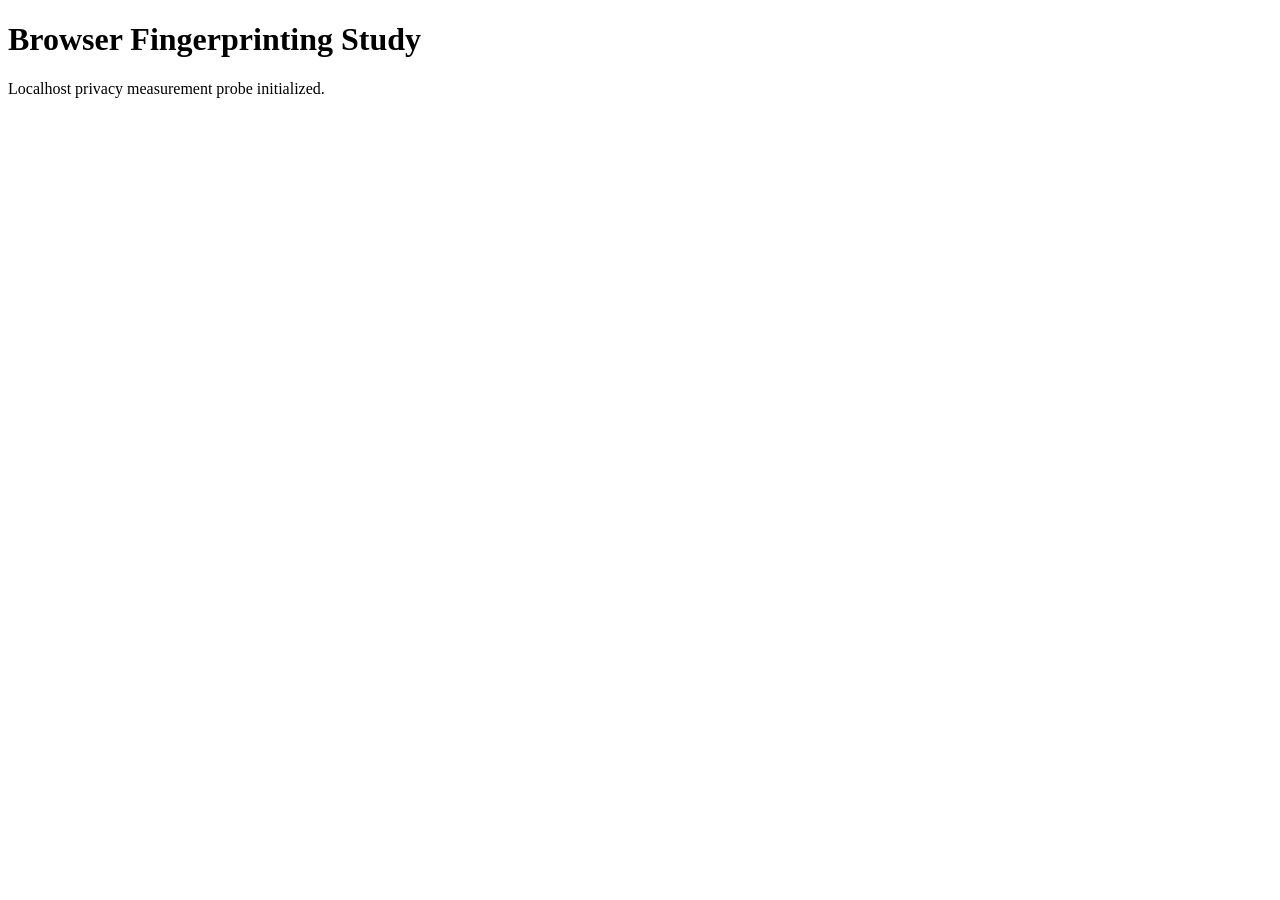
==== index.html @ f46662d9 "Initialize browser privacy study structure" ====
<!doctype html>
<html lang="en">
  <head>
    <meta charset="UTF-8" />
    <meta name="viewport" content="width=device-width, initial-scale=1.0" />
    <title>Browser Fingerprint Measurement</title>
    <link rel="stylesheet" href="style.css" />
  </head>
  <body>
    <h1>Browser Fingerprinting Study</h1>
    <p>Localhost privacy measurement probe initialized.</p>
    <script src="app.js"></script>
  </body>
</html>
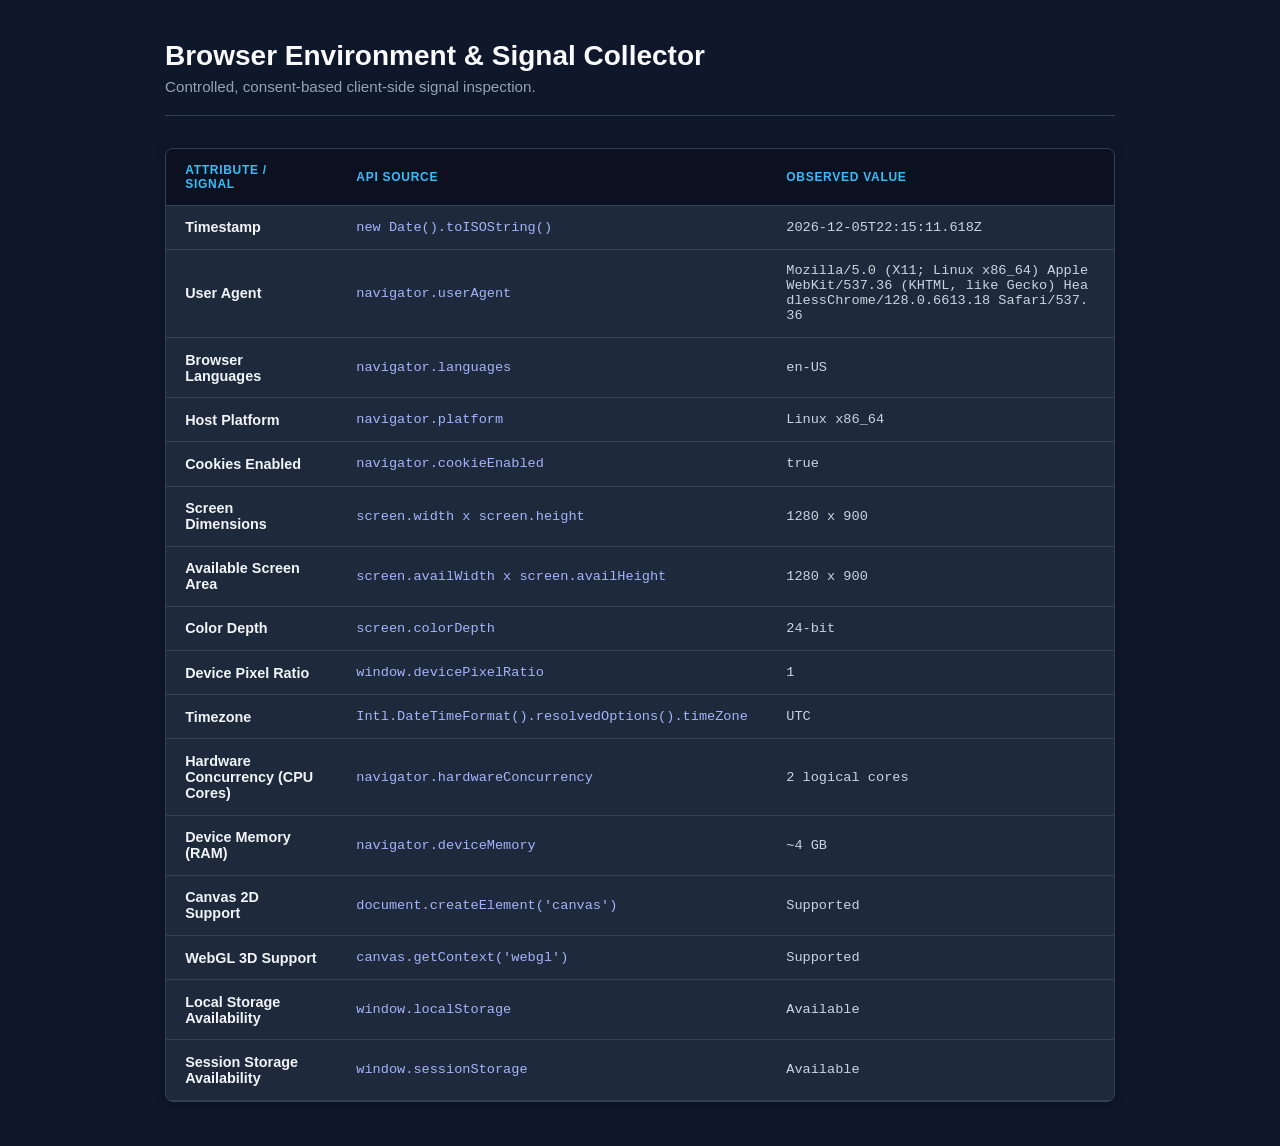
==== commit c44ee4fa: "Add basic browser environment collector" ====
--- a/index.html
+++ b/index.html
@@ -3,12 +3,34 @@
   <head>
     <meta charset="UTF-8" />
     <meta name="viewport" content="width=device-width, initial-scale=1.0" />
-    <title>Browser Fingerprint Measurement</title>
+    <title>Browser Fingerprinting Signal Collector</title>
     <link rel="stylesheet" href="style.css" />
   </head>
   <body>
-    <h1>Browser Fingerprinting Study</h1>
-    <p>Localhost privacy measurement probe initialized.</p>
+    <div class="container">
+      <header>
+        <h1>Browser Environment & Signal Collector</h1>
+        <p class="subtitle">
+          Controlled, consent-based client-side signal inspection.
+        </p>
+      </header>
+
+      <section class="table-card">
+        <table id="signals-table">
+          <thead>
+            <tr>
+              <th>Attribute / Signal</th>
+              <th>API Source</th>
+              <th>Observed Value</th>
+            </tr>
+          </thead>
+          <tbody id="signals-body">
+            <!-- Populated dynamically by app.js -->
+          </tbody>
+        </table>
+      </section>
+    </div>
+
     <script src="app.js"></script>
   </body>
 </html>
--- a/style.css
+++ b/style.css
@@ -0,0 +1,90 @@
+* {
+  box-sizing: border-box;
+  margin: 0;
+  padding: 0;
+}
+
+body {
+  font-family:
+    -apple-system, BlinkMacSystemFont, "Segoe UI", Roboto, Helvetica, Arial,
+    sans-serif;
+  background-color: #0f172a;
+  color: #e2e8f0;
+  padding: 2.5rem 1rem;
+}
+
+.container {
+  max-width: 950px;
+  margin: 0 auto;
+}
+
+header {
+  margin-bottom: 2rem;
+  border-bottom: 1px solid #334155;
+  padding-bottom: 1.25rem;
+}
+
+h1 {
+  font-size: 1.75rem;
+  color: #f8fafc;
+  margin-bottom: 0.4rem;
+}
+
+.subtitle {
+  color: #94a3b8;
+  font-size: 0.95rem;
+}
+
+.table-card {
+  background-color: #1e293b;
+  border-radius: 8px;
+  overflow: hidden;
+  box-shadow: 0 4px 12px rgba(0, 0, 0, 0.25);
+  border: 1px solid #334155;
+}
+
+table {
+  width: 100%;
+  border-collapse: collapse;
+  text-align: left;
+}
+
+thead {
+  background-color: #0b1120;
+}
+
+th,
+td {
+  padding: 0.85rem 1.2rem;
+  border-bottom: 1px solid #334155;
+  font-size: 0.9rem;
+}
+
+th {
+  color: #38bdf8;
+  text-transform: uppercase;
+  font-size: 0.75rem;
+  letter-spacing: 0.06em;
+}
+
+td:first-child {
+  font-weight: 600;
+  color: #f1f5f9;
+}
+
+td:nth-child(2) {
+  font-family: ui-monospace, SFMono-Regular, Menlo, Monaco, Consolas, monospace;
+  color: #a5b4fc;
+  font-size: 0.85rem;
+}
+
+td:nth-child(3) {
+  font-family: ui-monospace, SFMono-Regular, Menlo, Monaco, Consolas, monospace;
+  color: #cbd5e1;
+  word-break: break-all;
+  font-size: 0.85rem;
+}
+
+tr:hover {
+  background-color: #273549;
+}
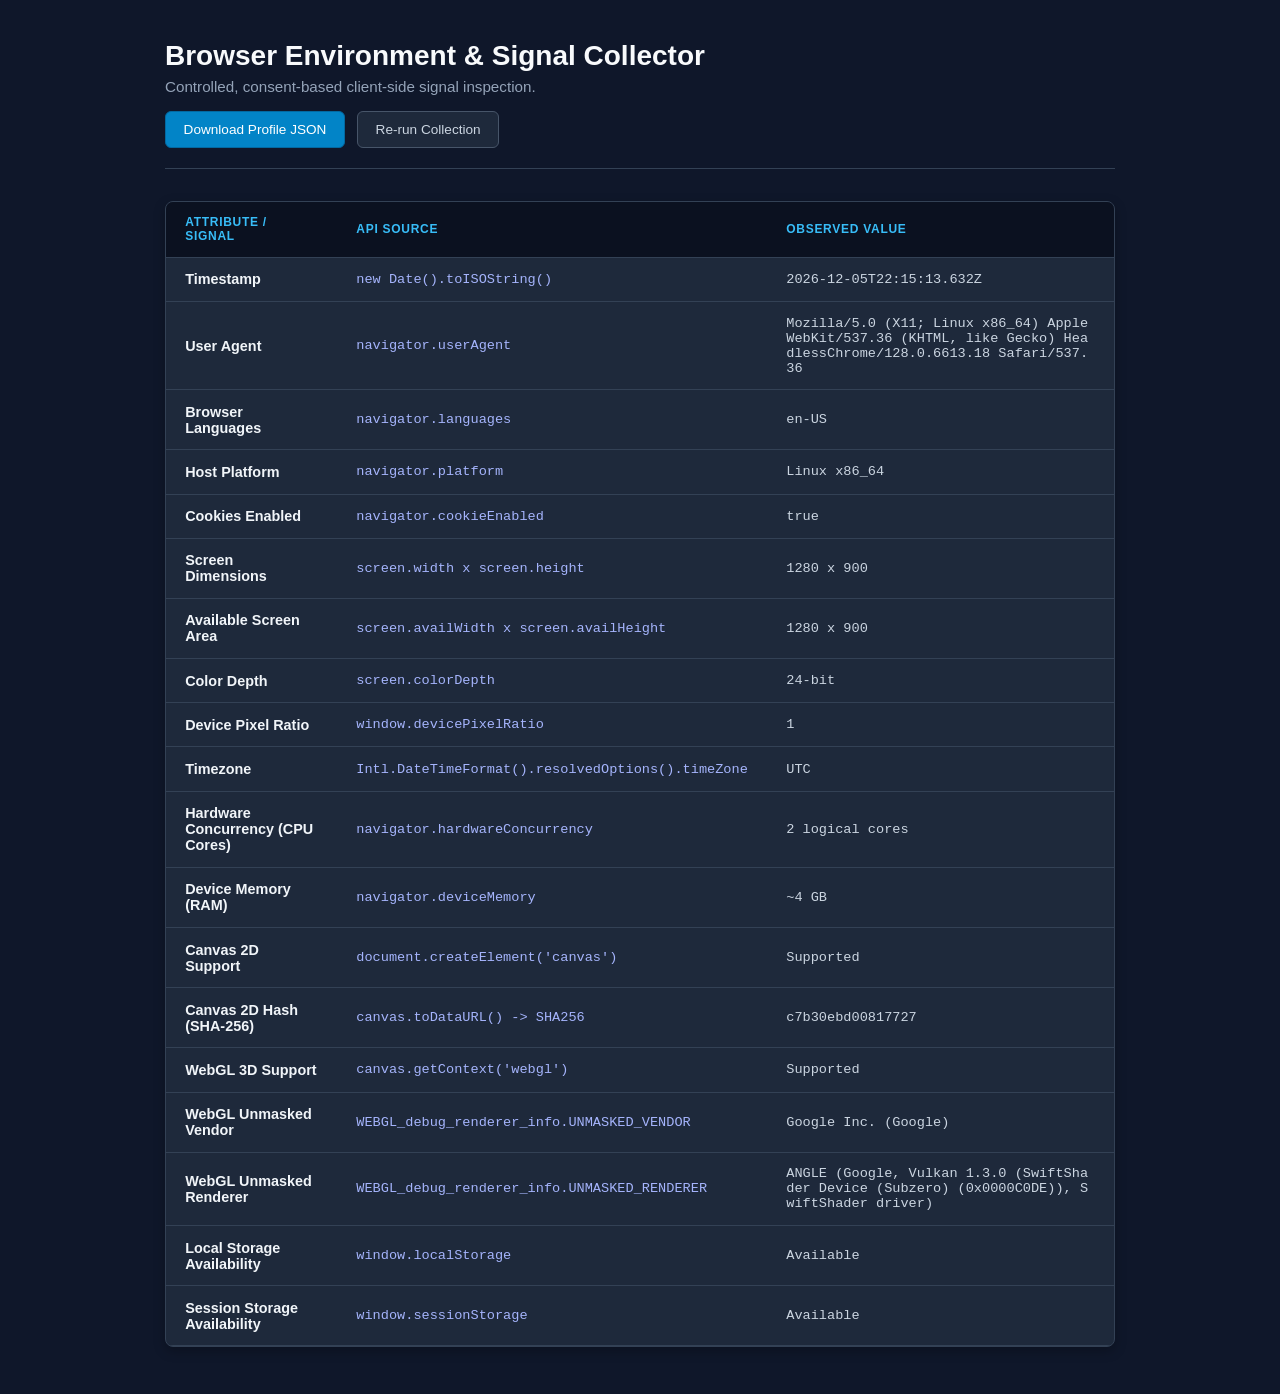
==== commit 7d9eea8e: "Implement Canvas Hashing, WebGL Renderer Unmasking, and JSON Export" ====
--- a/index.html
+++ b/index.html
@@ -13,6 +13,15 @@
         <p class="subtitle">
           Controlled, consent-based client-side signal inspection.
         </p>
+        <!-- ADD THIS BLOCK inside <header> right after <p class="subtitle"> -->
+        <div class="controls">
+          <button id="btn-export" class="btn primary">
+            Download Profile JSON
+          </button>
+          <button id="btn-recollect" class="btn secondary">
+            Re-run Collection
+          </button>
+        </div>
       </header>
 
       <section class="table-card">
@@ -29,6 +38,13 @@
           </tbody>
         </table>
       </section>
+      <!-- ADD THIS LINE right after </section> and before the closing </div> -->
+      <canvas
+        id="fingerprint-canvas"
+        width="280"
+        height="60"
+        style="display: none"
+      ></canvas>
     </div>
 
     <script src="app.js"></script>
--- a/style.css
+++ b/style.css
@@ -88,3 +88,41 @@
 tr:hover {
   background-color: #273549;
 }
+
+/* ADD THIS AT THE BOTTOM OF style.css */
+.controls {
+  display: flex;
+  gap: 0.75rem;
+  margin-top: 1rem;
+}
+
+.btn {
+  padding: 0.6rem 1.1rem;
+  border-radius: 6px;
+  font-weight: 500;
+  font-size: 0.85rem;
+  cursor: pointer;
+  border: 1px solid transparent;
+  transition: all 0.2s ease;
+}
+
+.btn.primary {
+  background-color: #0284c7;
+  color: #ffffff;
+  border-color: #0369a1;
+}
+
+.btn.primary:hover {
+  background-color: #0369a1;
+}
+
+.btn.secondary {
+  background-color: #1e293b;
+  color: #cbd5e1;
+  border-color: #475569;
+}
+
+.btn.secondary:hover {
+  background-color: #334155;
+  color: #f8fafc;
+}
